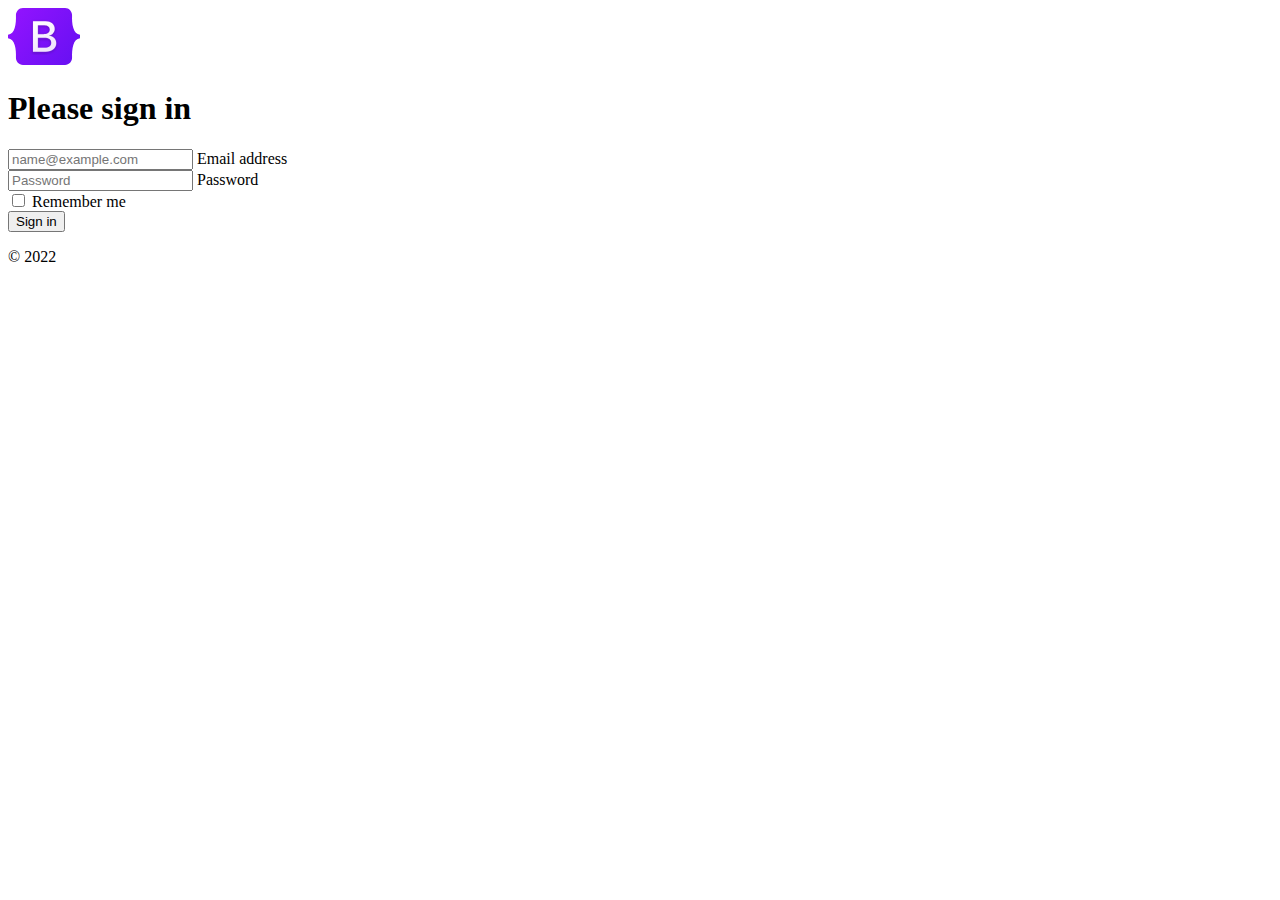
==== web/signin.html @ 37ccf183 "v1 landing page and create signin" ====
<!DOCTYPE html>
<!--
To change this license header, choose License Headers in Project Properties.
To change this template file, choose Tools | Templates
and open the template in the editor.
-->
<html>
    <head>
        <meta charset="utf-8">
        <meta name="viewport" content="width=device-width, initial-scale=1">
        <meta name="description" content="">
        <meta name="author" content="Mark Otto, Jacob Thornton, and Bootstrap contributors">
        <meta name="generator" content="Hugo 0.88.1">
        <title>Sign-in</title>

        <link rel="canonical" href="https://getbootstrap.com/docs/5.1/examples/sign-in/">



            <!-- Bootstrap core CSS -->
        <link href="/docs/5.1/dist/css/bootstrap.min.css" rel="stylesheet" integrity="sha384-1BmE4kWBq78iYhFldvKuhfTAU6auU8tT94WrHftjDbrCEXSU1oBoqyl2QvZ6jIW3" crossorigin="anonymous">

            <!-- Favicons -->
        <link rel="apple-touch-icon" href="/docs/5.1/assets/img/favicons/apple-touch-icon.png" sizes="180x180">
        <link rel="icon" href="/docs/5.1/assets/img/favicons/favicon-32x32.png" sizes="32x32" type="image/png">
        <link rel="icon" href="/docs/5.1/assets/img/favicons/favicon-16x16.png" sizes="16x16" type="image/png">
        <link rel="manifest" href="/docs/5.1/assets/img/favicons/manifest.json">
        <link rel="mask-icon" href="/docs/5.1/assets/img/favicons/safari-pinned-tab.svg" color="#7952b3">
        <link rel="icon" href="/docs/5.1/assets/img/favicons/favicon.ico">
        <meta name="theme-color" content="#7952b3">


        <style>
          .bd-placeholder-img {
            font-size: 1.125rem;
            text-anchor: middle;
            -webkit-user-select: none;
            -moz-user-select: none;
            user-select: none;
          }

          @media (min-width: 768px) {
            .bd-placeholder-img-lg {
              font-size: 3.5rem;
            }
          }
        </style>


        <!-- Custom styles for this template -->
        <link href="signin.css" rel="stylesheet">
    </head>
    <body class="text-center">
    
        <main class="form-signin">
          <form>
            <img class="mb-4" src="bootstrap-logo.svg" alt="" width="72" height="57">
            <h1 class="h3 mb-3 fw-normal">Please sign in</h1>

            <div class="form-floating">
              <input type="email" class="form-control" id="floatingInput" placeholder="name@example.com">
              <label for="floatingInput">Email address</label>
            </div>
            <div class="form-floating">
              <input type="password" class="form-control" id="floatingPassword" placeholder="Password">
              <label for="floatingPassword">Password</label>
            </div>

            <div class="checkbox mb-3">
              <label>
                <input type="checkbox" value="remember-me"> Remember me
              </label>
            </div>
            <button class="w-100 btn btn-lg btn-primary" type="submit">Sign in</button>
            <p class="mt-5 mb-3 text-muted">© 2022</p>
          </form>
        </main>





    </body>
</html>
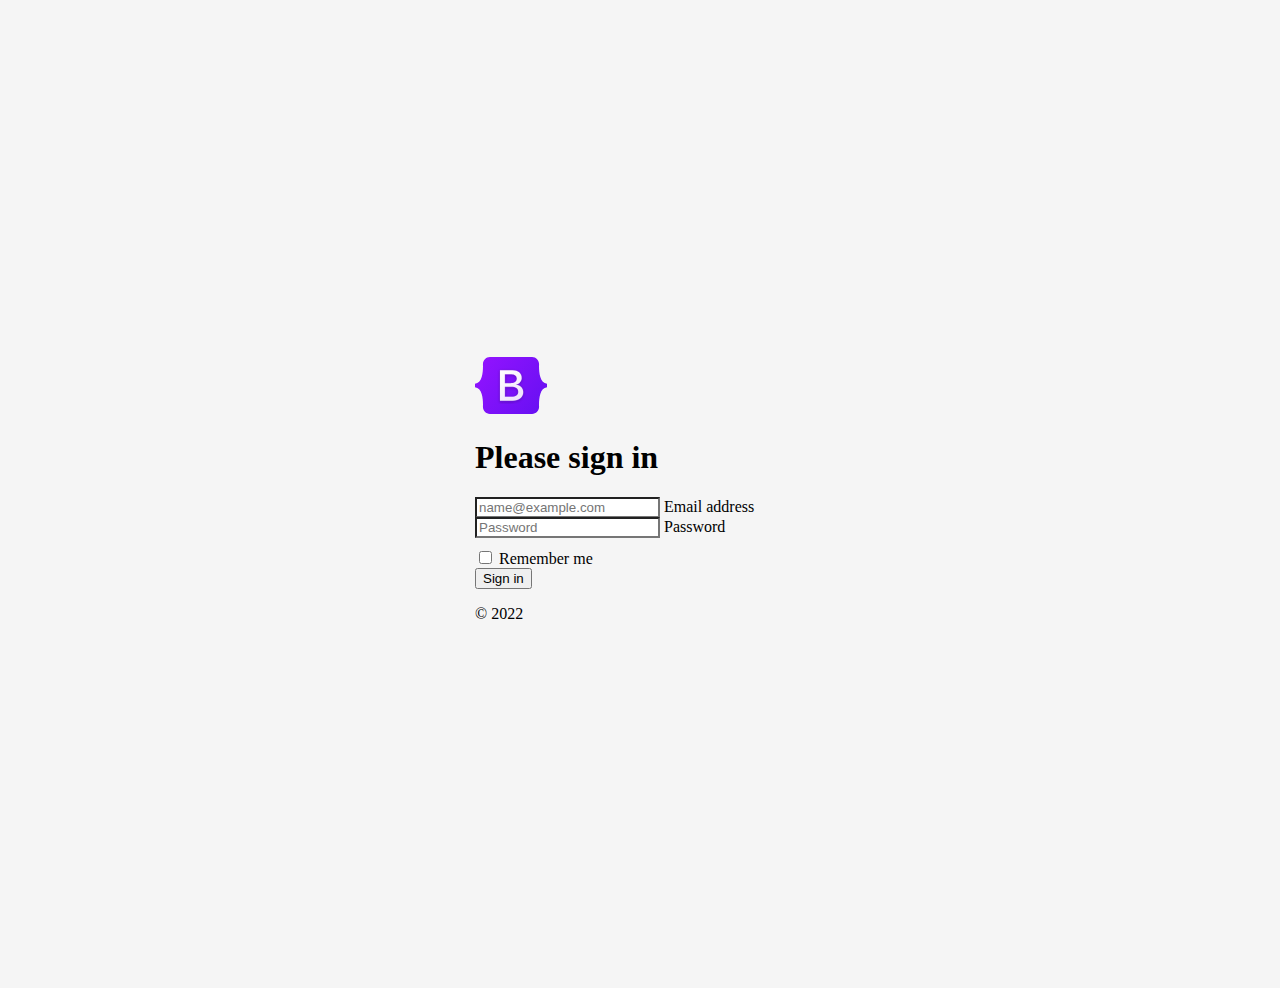
==== commit 58ca056b: "Create login" ====
--- a/web/signin.html
+++ b/web/signin.html
@@ -16,8 +16,9 @@
         <link rel="canonical" href="https://getbootstrap.com/docs/5.1/examples/sign-in/">
 
 
+        <link href="https://cdn.jsdelivr.net/npm/bootstrap@5.1.3/dist/css/bootstrap.min.css" rel="stylesheet" integrity="sha384-1BmE4kWBq78iYhFldvKuhfTAU6auU8tT94WrHftjDbrCEXSU1oBoqyl2QvZ6jIW3" crossorigin="anonymous">
 
-            <!-- Bootstrap core CSS -->
+        <!-- Bootstrap core CSS -->
         <link href="/docs/5.1/dist/css/bootstrap.min.css" rel="stylesheet" integrity="sha384-1BmE4kWBq78iYhFldvKuhfTAU6auU8tT94WrHftjDbrCEXSU1oBoqyl2QvZ6jIW3" crossorigin="anonymous">
 
             <!-- Favicons -->
@@ -54,7 +55,7 @@
     
         <main class="form-signin">
           <form>
-            <img class="mb-4" src="bootstrap-logo.svg" alt="" width="72" height="57">
+            <img class="mb-4" src="resources/bootstrap-logo.svg" alt="" width="72" height="57">
             <h1 class="h3 mb-3 fw-normal">Please sign in</h1>
 
             <div class="form-floating">
@@ -77,6 +78,7 @@
         </main>
 
 
+    <script src="https://cdn.jsdelivr.net/npm/bootstrap@5.1.3/dist/js/bootstrap.bundle.min.js" integrity="sha384-ka7Sk0Gln4gmtz2MlQnikT1wXgYsOg+OMhuP+IlRH9sENBO0LRn5q+8nbTov4+1p" crossorigin="anonymous"></script>
 
 
 
--- a/web/signin.css
+++ b/web/signin.css
@@ -0,0 +1,39 @@
+html,
+body {
+  height: 100%;
+}
+
+body {
+  display: flex;
+  align-items: center;
+  padding-top: 40px;
+  padding-bottom: 40px;
+  background-color: #f5f5f5;
+}
+
+.form-signin {
+  width: 100%;
+  max-width: 330px;
+  padding: 15px;
+  margin: auto;
+}
+
+.form-signin .checkbox {
+  font-weight: 400;
+}
+
+.form-signin .form-floating:focus-within {
+  z-index: 2;
+}
+
+.form-signin input[type="email"] {
+  margin-bottom: -1px;
+  border-bottom-right-radius: 0;
+  border-bottom-left-radius: 0;
+}
+
+.form-signin input[type="password"] {
+  margin-bottom: 10px;
+  border-top-left-radius: 0;
+  border-top-right-radius: 0;
+}
